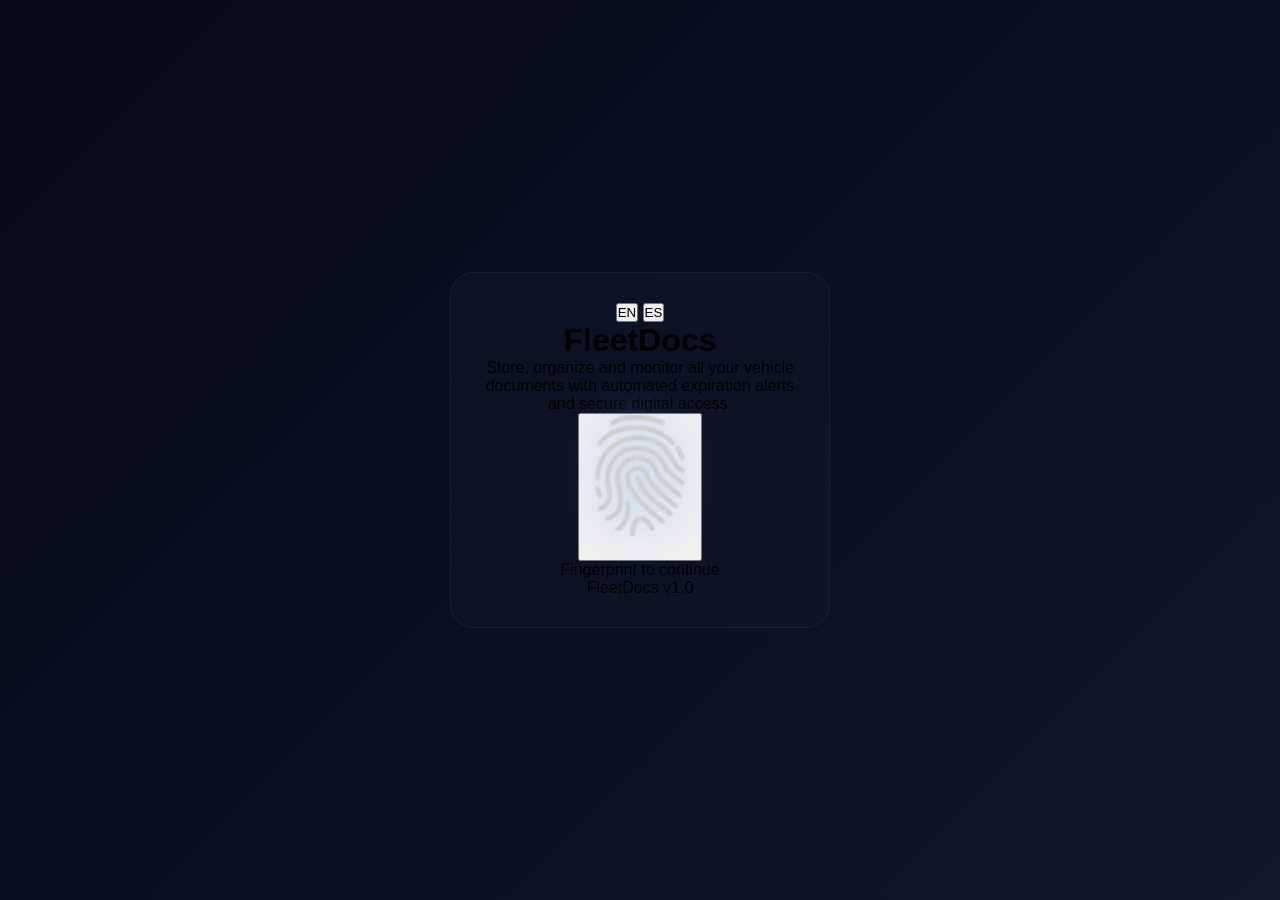
==== index.html @ 17b7030b "Remove inline CSS from index.html Removed inline styles from index.html to clean up the code." ====
<!DOCTYPE html>
<html lang="en">

<head>

    <meta charset="UTF-8">

    <meta
        name="viewport"
        content="width=device-width, initial-scale=1.0, viewport-fit=cover">

    <title>FleetDocs</title>

    <!-- PWA -->
    <meta name="theme-color" content="#050816">
    <meta name="apple-mobile-web-app-capable" content="yes">
    <meta name="apple-mobile-web-app-status-bar-style" content="black-translucent">
    <meta name="apple-mobile-web-app-title" content="FleetDocs">

    <link rel="manifest" href="./manifest.json">

    <!-- Styles -->
    <link rel="stylesheet" href="./css/style.css">
    <link rel="stylesheet" href="./css/app.css">

    
</head>

<body>

    <div class="login-container">

        <div class="login-card">

            <!-- Language selector -->

            <div class="language-switch">

                <button
                    id="btn-en"
                    class="language-btn active"
                    onclick="setLanguage('en')">

                    EN

                </button>

                <button
                    id="btn-es"
                    class="language-btn"
                    onclick="setLanguage('es')">

                    ES

                </button>

            </div>

            <!-- App title -->

            <h1 class="app-title">

                FleetDocs

            </h1>

            <!-- App description -->

            <p
                id="subtitle"
                class="app-subtitle">

                Store, organize and monitor all your vehicle documents with automated expiration alerts and secure digital access.

            </p>

            <!-- Fingerprint -->

            <div class="logo-wrapper">

                <button
                    class="fingerprint-btn"
                    onclick="ingresar()"
                    aria-label="Login">

                    <img src="./images/huella_blanco.png" alt="Fingerprint" class="fingerprint">

                </button>

            </div>

            <p
                id="touchText"
                class="touch-text">

                Fingerprint to continue

            </p>

            <div class="version">

                FleetDocs v1.0

            </div>

        </div>

    </div>

    <script>

        const texts = {

            en: {

                subtitle:
                    "Store, organize and monitor all your vehicle documents with automated expiration alerts and secure digital access.",

                touch:
                    "Fingerprint to continue"

            },

            es: {

                subtitle:
                    "Almacena, organiza y controla toda la documentación de tus vehículos con alertas automáticas de vencimiento y acceso digital seguro.",

                touch:
                    "Huella para continuar"

            }

        };

        function setLanguage(lang){

            document.getElementById("subtitle").textContent =
                texts[lang].subtitle;

            document.getElementById("touchText").textContent =
                texts[lang].touch;

            document.documentElement.lang = lang;

            document
                .getElementById("btn-en")
                .classList.remove("active");

            document
                .getElementById("btn-es")
                .classList.remove("active");

            document
                .getElementById("btn-" + lang)
                .classList.add("active");

            localStorage.setItem(
                "fleetdocs-language",
                lang
            );
        }

        const savedLanguage =
            localStorage.getItem(
                "fleetdocs-language"
            ) || "en";

        setLanguage(savedLanguage);

        function ingresar(){

            window.location.href =
                "dashboard.html";

        }

        if("serviceWorker" in navigator){

            window.addEventListener(
                "load",
                () => {

                    navigator.serviceWorker
                        .register("./service-worker.js")
                        .then(() => {

                            console.log(
                                "Service Worker registered"
                            );

                        })
                        .catch(error => {

                            console.error(
                                "Service Worker error:",
                                error
                            );

                        });

                }
            );

        }

    </script>

</body>

</html>
---- css/style.css ----
:root {
  /* COLORS */
  --color-bg-primary: #050816;
  --color-bg-secondary: #0f172a;

  --color-panel: rgba(16, 24, 40, 0.55);
  --color-panel-border: rgba(138, 180, 255, 0.08);

  --color-title: #f8fafc;
  --color-text: #94a3b8;

  --color-accent: #60a5fa;
  --color-icon: #8ab4ff;
  --color-icon-muted: #666f80;

  /* TYPOGRAPHY */
  --font-family: "Segoe UI", sans-serif;
  --font-weight-title: 600;
  --font-weight-body: 400;

  /* EFFECTS */
  --blur-card: 12px;
  --shadow-card: 0 8px 20px rgba(0, 0, 0, 0.18);
  --shadow-icon: 0 0 8px rgba(96, 165, 250, 0.18);

  /* LAYOUT */
  --card-height: 118px;
  --card-gap: 16px;
  --icon-size: 24px;
}

body.light-mode {
  --color-bg-primary: #f8fafc;
  --color-bg-secondary: #e2e8f0;

  --color-panel: rgba(255, 255, 255, 0.75);
  --color-panel-border: rgba(15, 23, 42, 0.08);

  --color-title: #0f172a;
  --color-text: #475569;

  --color-accent: #2563eb;
  --color-icon: #2563eb;
  --color-icon-muted: #666f80;
}

* {
  margin: 0;
  padding: 0;
  box-sizing: border-box;
}

html,
body {
  min-height: 100%;
}

body {
  font-family: var(--font-family);
  overflow-x: hidden;
  background: linear-gradient(135deg, var(--color-bg-primary), var(--color-bg-secondary));
}

/* Main background */
.hero {
  position: relative;
  min-height: 100vh;
  display: flex;
  align-items: center;
  justify-content: center;
  overflow: hidden;
  padding: 72px 12px 24px;
}

.hero::before {
  content: "";
  position: fixed;
  inset: 0;
  z-index: -1;
  background:
    radial-gradient(circle at 8% 20%, rgba(59, 130, 246, 0.22), transparent 30%),
    radial-gradient(circle at 85% 15%, rgba(124, 58, 237, 0.15), transparent 25%),
    radial-gradient(circle at 80% 75%, rgba(59, 130, 246, 0.15), transparent 30%),
    radial-gradient(circle at 10% 99%, rgba(124, 58, 237, 0.08), transparent 30%),
    linear-gradient(135deg, var(--color-bg-primary), var(--color-bg-secondary));
}

/* Dashboard cards */
.dashboard-grid {
  width: 100%;
  max-width: 100%;
  margin: 0 auto;
  display: grid;
  grid-template-columns: repeat(2, minmax(0, 1fr));
  gap: var(--card-gap);
  padding-bottom: 70px; /* room for bottom nav */
  align-items: stretch;
  justify-content: center;
}

.glass-card {
  position: relative;
  overflow: hidden;
  min-height: var(--card-height);
  padding: 12px;
  display: flex;
  flex-direction: column;
  justify-content: center;
  align-items: center;
  gap: 8px;
  background: var(--color-panel);
  border: 2px solid var(--color-panel-border);
  border-radius: 18px;
  backdrop-filter: blur(var(--blur-card));
  box-shadow: var(--shadow-card);
  text-align: center;
  transition: transform 0.25s ease, box-shadow 0.25s ease;
}

.glass-card:active {
  transform: translateY(-2px);
}

.icon-wrapper {
  width: 42px;
  height: 42px;
  border-radius: 14px;
  display: flex;
  justify-content: center;
  align-items: center;
  background: rgba(255, 255, 255, 0.04);
  border: 1px solid rgba(255, 255, 255, 0.08);
  color: var(--color-icon);
  box-shadow: 0 0 20px rgba(59, 130, 246, 0.1);
}

.icon {
  width: var(--icon-size);
  height: var(--icon-size);
  color: var(--color-icon);
  filter: drop-shadow(var(--shadow-icon));
}

.card-title {
  font-size: 13px;
  font-weight: var(--font-weight-title);
  color: var(--color-title);
  line-height: 1.2;
}

.card-description {
  font-size: 12px;
  color: var(--color-text);
}

/* Theme toggle */
.theme-toggle {
  position: fixed;
  top: 16px;
  right: 16px;
  z-index: 1000;
}

.switch {
  position: relative;
  width: 60px;
  height: 32px;
  display: block;
}

.switch input {
  position: absolute;
  opacity: 0;
  width: 1px;
  height: 1px;
  pointer-events: none;
}

.slider {
  position: absolute;
  inset: 0;
  background: #334155;
  border-radius: 999px;
  cursor: pointer;
  transition: 0.3s;
}

.slider::before {
  content: "";
  position: absolute;
  width: 24px;
  height: 24px;
  left: 4px;
  top: 4px;
  border-radius: 50%;
  background: white;
  transition: 0.3s;
}

.switch input:checked + .slider {
  background: #2563eb;
}

.switch input:checked + .slider::before {
  transform: translateX(28px);
}

/* ===== Pricing Overlay ===== */
#pricing-overlay.welcome-overlay {
  position: fixed;
  inset: 0;
  display: none; /* shown by JS + .show */
  align-items: center;
  justify-content: center;
  padding: 12px;
  background: rgba(3, 8, 20, 0.78);
  backdrop-filter: blur(6px);
  -webkit-backdrop-filter: blur(6px);
  z-index: 9999;
  opacity: 0;
  transition: opacity 260ms ease;
}

#pricing-overlay.show {
  opacity: 1;
}

/* Pricing modal */
.pricing-modal {
  position: relative;
  width: calc(100vw - 24px);
  max-height: calc(100dvh - 24px);
  overflow: hidden;
  padding: 16px 12px 14px;
  border-radius: 28px;
  background: linear-gradient(180deg, rgba(16, 24, 40, 0.55), rgba(11, 18, 32, 0.45));
  border: 1px solid rgba(255, 255, 255, 0.1);
  box-shadow: 0 24px 80px rgba(0, 0, 0, 0.3);
  text-align: center;
  backdrop-filter: blur(8px);

  /* subtle entrance animation */
  opacity: 0;
  transform: translateY(10px) scale(0.985);
  transition:
    opacity 280ms ease,
    transform 320ms cubic-bezier(0.22, 1, 0.36, 1);
  will-change: transform, opacity;
}

#pricing-overlay.show .pricing-modal {
  opacity: 1;
  transform: translateY(0) scale(1);
}

/* Close button */
.close-modal {
  position: absolute;
  top: 14px;
  right: 14px;
  width: 32px;
  height: 32px;
  border: none;
  border-radius: 10px;
  cursor: pointer;
  background: transparent;
  color: var(--color-text);
  font-size: 18px;
}

/* Titles */
.modal-title {
  margin-top: 10px;
  font-size: 48px;
  font-weight: 700;
  line-height: 1.06;
  color: var(--color-title);
}

.modal-description {
  margin-top: 10px;
  font-size: 16px;
  color: var(--color-text);
  line-height: 1.45;
}

/* Pricing carousel */
#pricing-carousel.pricing-carousel {
  display: flex;
  flex-direction: row;
  flex-wrap: nowrap;
  align-items: stretch;
  gap: 10px;
  overflow-x: auto;
  overflow-y: hidden;
  scroll-snap-type: x mandatory;
  -webkit-overflow-scrolling: touch;
  overscroll-behavior-x: contain;
  touch-action: pan-x;
  scroll-behavior: smooth;
  scroll-padding-inline: 10%;
  padding: 8px 10% 12px;
  margin-top: 14px;
  scrollbar-width: none;    /* Firefox */
  -ms-overflow-style: none; /* old Edge/IE */
}

#pricing-carousel.pricing-carousel::-webkit-scrollbar {
  width: 0;
  height: 0;
  display: none;            /* WebKit */
}

/* One card per slide */
#pricing-carousel.pricing-carousel > .pricing-card {
  position: relative;
  flex: 0 0 80%;
  min-width: 80%;
  max-width: 80%;
  padding: 10px;
  border-radius: 20px;
  text-align: left;
  background: rgba(255, 255, 255, 0.03);
  border: 1px solid rgba(255, 255, 255, 0.05);
  backdrop-filter: blur(10px);
  scroll-snap-align: center;
  box-sizing: border-box;
}

.pricing-card.featured {
  background: linear-gradient(135deg, rgba(79, 140, 255, 0.18), rgba(124, 58, 237, 0.18));
  border: 1px solid rgba(138, 180, 255, 0.2);
  box-shadow:
    0 0 0 1px rgba(96, 165, 250, 0.2) inset,
    0 0 6px rgba(96, 165, 250, 0.22),
    0 0 12px rgba(96, 165, 250, 0.16);
}

/* Card content */
.plan-name {
  display: block;
  color: var(--color-title);
  font-size: 14px;
  font-weight: 600;
}

.plan-price {
  margin-top: 10px;
  color: var(--color-title);
  font-size: 44px;
  font-weight: 700;
  line-height: 1;
}

.plan-period {
  display: block;
  margin-top: 4px;
  color: var(--color-text);
  font-size: 14px;
}

.plan-features {
  margin-top: 12px;
  padding-left: 18px;
  color: var(--color-text);
  font-size: 15px;
  line-height: 1.35;
}

.plan-button {
  margin-top: 18px;
  width: 100%;
  height: 42px;
  border: none;
  border-radius: 14px;
  cursor: pointer;
  background: rgba(255, 255, 255, 0.06);
  color: #fff;
  font-weight: 600;
}

.featured-button {
  background: linear-gradient(135deg, #2563eb, #4f8cff);
}

/* Dots */
.carousel-dots {
  display: flex;
  justify-content: center;
  align-items: center;
  gap: 8px;
  margin-top: 8px;
}

.dot {
  width: 8px;
  height: 8px;
  border-radius: 50%;
  background: rgba(148, 163, 184, 0.55);
  transition: transform 0.2s ease, background 0.2s ease;
}

.dot.active {
  background: var(--color-accent);
  transform: scale(1.15);
}

/* Bottom nav */
.bottom-nav {
  position: fixed;
  bottom: 0;
  left: 50%;
  transform: translateX(-50%);
  width: 95%;
  max-width: 520px;
  height: 54px;
  display: flex;
  justify-content: space-around;
  align-items: center;
  background: linear-gradient(135deg, #101827, #172235);
  border: 1px solid rgba(255, 255, 255, 0.06);
  border-radius: 14px;
  backdrop-filter: blur(10px);
  box-shadow: 0 8px 22px rgba(0, 0, 0, 0.45);
  z-index: 999;
}

.nav-item {
  flex: 1;
  text-decoration: none;
  display: flex;
  flex-direction: column;
  justify-content: center;
  align-items: center;
  position: relative;
}

.nav-icon svg {
  width: 18px;
  height: 18px;
  color: var(--color-icon-muted);
  transition: 0.2s;
}

.nav-label {
  font-size: 10px;
  color: var(--color-icon-muted);
  margin-top: 2px;
}

.nav-item.active svg {
  color: var(--color-icon);
  filter:
    drop-shadow(0 0 6px rgba(96, 165, 250, 0.55))
    drop-shadow(0 0 12px rgba(96, 165, 250, 0.3));
}

.nav-item.active .nav-label {
  color: var(--color-icon);
}

/* Accessibility */
@media (prefers-reduced-motion: reduce) {
  #pricing-overlay.welcome-overlay,
  .pricing-modal,
  .dot {
    transition: none;
  }

  .pricing-modal {
    transform: none;
  }
}
---- css/app.css ----
.login-container{
    min-height:100vh;
    display:flex;
    justify-content:center;
    align-items:center;
}

.login-card{
    width:90%;
    max-width:380px;

    padding:30px;

    border-radius:24px;

    background:var(--color-panel);

    border:1px solid var(--color-panel-border);

    backdrop-filter:blur(12px);

    text-align:center;
}

.fingerprint{
    width:120px;
    margin-bottom:20px;

    filter:
    drop-shadow(0 0 20px rgba(96,165,250,.4));
}

.btn-login{

    width:100%;
    height:52px;

    border:none;
    border-radius:16px;

    margin-top:30px;

    background:var(--color-accent);

    color:white;

    font-weight:600;
}

.sidebar{

    position:fixed;

    top:0;
    left:-280px;

    width:280px;
    height:100vh;

    background:#0f172a;

    transition:.3s;

    z-index:9999;

}

.sidebar.active{

    left:0;

}

.sidebar-header{

    padding:25px;

    text-align:center;

}

.user-photo{

    width:80px;
    height:80px;

    border-radius:50%;
}

.sidebar ul{

    list-style:none;

    padding:20px;

}

.sidebar li{

    padding:16px;

    cursor:pointer;

    color:white;

    border-radius:12px;

}

.sidebar li:hover{

    background:rgba(
        96,
        165,
        250,
        .15
    );

}

.topbar{

    position:sticky;

    top:0;

    height:70px;

    display:flex;

    align-items:center;

    justify-content:space-between;

    padding:0 15px;

    background:
      rgba(15,23,42,.75);

    backdrop-filter:
      blur(10px);

}

.menu-button{

    background:none;
    border:none;

    color:white;

}

.avatar{

    width:42px;

    height:42px;

    border-radius:50%;
}

.vehicle-selector select{

    background:
      var(--color-panel);

    color:white;

    padding:10px;

    border-radius:12px;

    border:1px solid
      var(--color-panel-border);
}

body {
    font-family: "Segoe UI", sans-serif;
    padding: env(safe-area-inset-top) env(safe-area-inset-right) env(safe-area-inset-bottom) env(safe-area-inset-left);
}

.login-container {
    min-height: 100vh;
    display: flex;
    align-items: center;
    justify-content: center;
    padding: 24px;
}

.login-card {
    width: 100%;
    text-align: center;
}

/* ... rest of the styles ... */

@keyframes pulse {
    0% { transform: scale(1); }
    50% { transform: scale(1.04); }
    100% { transform: scale(1); }
}
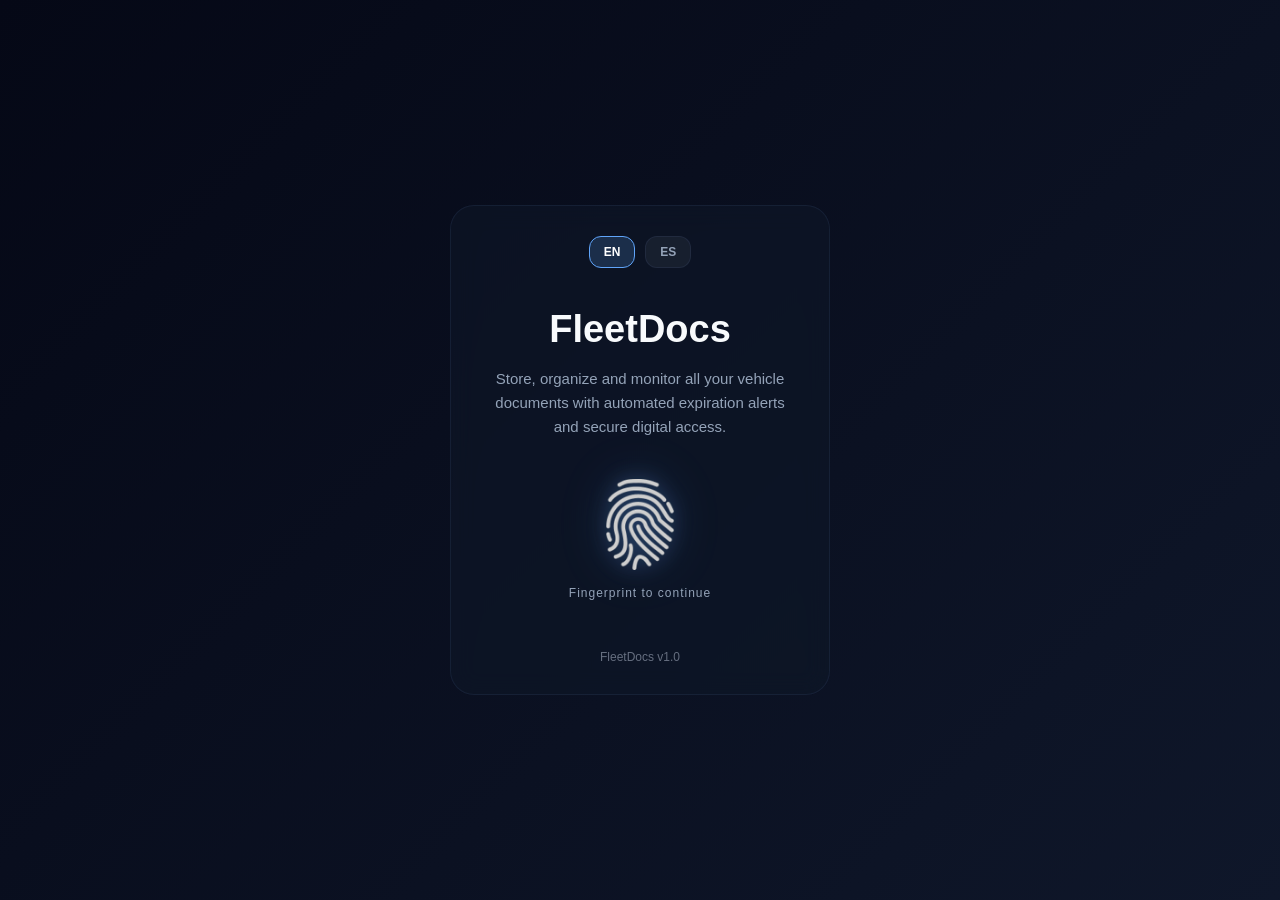
==== commit 85bc6243: "refactor: consolidate styles into css/main.css Co-authored-by: Rickexotic <128307082+Rickexotic@user" ====
--- a/index.html
+++ b/index.html
@@ -20,8 +20,7 @@
     <link rel="manifest" href="./manifest.json">
 
     <!-- Styles -->
-    <link rel="stylesheet" href="./css/style.css">
-    <link rel="stylesheet" href="./css/app.css">
+    <link rel="stylesheet" href="./css/main.css">
 
     
 </head>
--- a/css/main.css
+++ b/css/main.css
@@ -0,0 +1,651 @@
+:root {
+  /* Colors */
+  --color-bg-primary: #050816;
+  --color-bg-secondary: #0f172a;
+  --color-panel: rgba(16, 24, 40, 0.55);
+  --color-panel-border: rgba(138, 180, 255, 0.08);
+  --color-title: #f8fafc;
+  --color-text: #94a3b8;
+  --color-accent: #60a5fa;
+  --color-icon: #8ab4ff;
+  --color-icon-muted: #666f80;
+
+  /* Typography */
+  --font-family: "Segoe UI", sans-serif;
+  --font-weight-title: 600;
+  --font-weight-body: 400;
+
+  /* Effects */
+  --blur-card: 12px;
+  --shadow-card: 0 8px 20px rgba(0, 0, 0, 0.18);
+  --shadow-icon: 0 0 8px rgba(96, 165, 250, 0.18);
+
+  /* Layout */
+  --card-height: 118px;
+  --card-gap: 16px;
+  --icon-size: 24px;
+}
+
+body.light-mode {
+  --color-bg-primary: #f8fafc;
+  --color-bg-secondary: #e2e8f0;
+  --color-panel: rgba(255, 255, 255, 0.75);
+  --color-panel-border: rgba(15, 23, 42, 0.08);
+  --color-title: #0f172a;
+  --color-text: #475569;
+  --color-accent: #2563eb;
+  --color-icon: #2563eb;
+  --color-icon-muted: #666f80;
+}
+
+* {
+  margin: 0;
+  padding: 0;
+  box-sizing: border-box;
+}
+
+html,
+body {
+  min-height: 100%;
+}
+
+body {
+  font-family: var(--font-family);
+  font-weight: var(--font-weight-body);
+  overflow-x: hidden;
+  padding: env(safe-area-inset-top) env(safe-area-inset-right) env(safe-area-inset-bottom) env(safe-area-inset-left);
+  background: linear-gradient(135deg, var(--color-bg-primary), var(--color-bg-secondary));
+}
+
+/* Login page */
+.login-container {
+  min-height: 100vh;
+  display: flex;
+  align-items: center;
+  justify-content: center;
+  padding: 24px;
+}
+
+.login-card {
+  width: min(100%, 380px);
+  padding: 30px;
+  border-radius: 24px;
+  background: var(--color-panel);
+  border: 1px solid var(--color-panel-border);
+  backdrop-filter: blur(var(--blur-card));
+  text-align: center;
+}
+
+.language-switch {
+  display: flex;
+  justify-content: center;
+  gap: 10px;
+  margin-bottom: 40px;
+}
+
+.language-btn {
+  border: 1px solid var(--color-panel-border);
+  border-radius: 12px;
+  background: rgba(255, 255, 255, 0.05);
+  color: var(--color-text);
+  cursor: pointer;
+  padding: 8px 14px;
+  font-size: 12px;
+  font-weight: 600;
+}
+
+.language-btn.active {
+  color: white;
+  border-color: var(--color-accent);
+  background: rgba(96, 165, 250, 0.18);
+}
+
+.app-title {
+  color: var(--color-title);
+  font-size: 38px;
+  font-weight: 700;
+  margin-bottom: 16px;
+}
+
+.app-subtitle {
+  color: var(--color-text);
+  font-size: 15px;
+  line-height: 1.6;
+  max-width: 320px;
+  margin: 0 auto 40px auto;
+}
+
+.logo-wrapper {
+  margin-bottom: 12px;
+}
+
+.fingerprint-btn {
+  border: none;
+  background: transparent;
+  cursor: pointer;
+  padding: 0;
+}
+
+.fingerprint {
+  width: 90px;
+  max-width: 100%;
+  filter:
+    drop-shadow(0 0 10px rgba(96, 165, 250, 0.35))
+    drop-shadow(0 0 24px rgba(96, 165, 250, 0.2));
+  animation: pulse 2.5s infinite;
+  transition: 0.25s ease;
+}
+
+.fingerprint-btn:active .fingerprint {
+  transform: scale(0.94);
+}
+
+.touch-text {
+  color: var(--color-text);
+  font-size: 12px;
+  letter-spacing: 1px;
+  margin-top: 8px;
+}
+
+.version {
+  margin-top: 50px;
+  color: var(--color-icon-muted);
+  font-size: 12px;
+}
+
+.btn-login {
+  width: 100%;
+  height: 52px;
+  border: none;
+  border-radius: 16px;
+  margin-top: 30px;
+  background: var(--color-accent);
+  color: white;
+  font-weight: 600;
+}
+
+@keyframes pulse {
+  0% {
+    transform: scale(1);
+  }
+
+  50% {
+    transform: scale(1.04);
+  }
+
+  100% {
+    transform: scale(1);
+  }
+}
+
+/* Dashboard components */
+.hero {
+  position: relative;
+  min-height: 100vh;
+  display: flex;
+  align-items: center;
+  justify-content: center;
+  overflow: hidden;
+  padding: 72px 12px 24px;
+}
+
+.hero::before {
+  content: "";
+  position: fixed;
+  inset: 0;
+  z-index: -1;
+  background:
+    radial-gradient(circle at 8% 20%, rgba(59, 130, 246, 0.22), transparent 30%),
+    radial-gradient(circle at 85% 15%, rgba(124, 58, 237, 0.15), transparent 25%),
+    radial-gradient(circle at 80% 75%, rgba(59, 130, 246, 0.15), transparent 30%),
+    radial-gradient(circle at 10% 99%, rgba(124, 58, 237, 0.08), transparent 30%),
+    linear-gradient(135deg, var(--color-bg-primary), var(--color-bg-secondary));
+}
+
+.sidebar {
+  position: fixed;
+  top: 0;
+  left: -280px;
+  width: 280px;
+  height: 100vh;
+  background: #0f172a;
+  transition: 0.3s;
+  z-index: 9999;
+}
+
+.sidebar.active {
+  left: 0;
+}
+
+.sidebar-header {
+  padding: 25px;
+  text-align: center;
+}
+
+.user-photo {
+  width: 80px;
+  height: 80px;
+  border-radius: 50%;
+}
+
+.sidebar ul {
+  list-style: none;
+  padding: 20px;
+}
+
+.sidebar li {
+  padding: 16px;
+  cursor: pointer;
+  color: white;
+  border-radius: 12px;
+}
+
+.sidebar li:hover {
+  background: rgba(96, 165, 250, 0.15);
+}
+
+.topbar {
+  position: sticky;
+  top: 0;
+  height: 70px;
+  display: flex;
+  align-items: center;
+  justify-content: space-between;
+  padding: 0 15px;
+  background: rgba(15, 23, 42, 0.75);
+  backdrop-filter: blur(10px);
+}
+
+.menu-button {
+  border: none;
+  background: none;
+  color: white;
+}
+
+.avatar {
+  width: 42px;
+  height: 42px;
+  border-radius: 50%;
+}
+
+.vehicle-selector select {
+  border: 1px solid var(--color-panel-border);
+  border-radius: 12px;
+  background: var(--color-panel);
+  color: white;
+  padding: 10px;
+}
+
+.dashboard-grid {
+  width: 100%;
+  max-width: 100%;
+  margin: 0 auto;
+  display: grid;
+  grid-template-columns: repeat(2, minmax(0, 1fr));
+  gap: var(--card-gap);
+  padding-bottom: 70px;
+  align-items: stretch;
+  justify-content: center;
+}
+
+.glass-card {
+  position: relative;
+  overflow: hidden;
+  min-height: var(--card-height);
+  padding: 12px;
+  display: flex;
+  flex-direction: column;
+  justify-content: center;
+  align-items: center;
+  gap: 8px;
+  background: var(--color-panel);
+  border: 2px solid var(--color-panel-border);
+  border-radius: 18px;
+  backdrop-filter: blur(var(--blur-card));
+  box-shadow: var(--shadow-card);
+  text-align: center;
+  transition: transform 0.25s ease, box-shadow 0.25s ease;
+}
+
+.glass-card:active {
+  transform: translateY(-2px);
+}
+
+.icon-wrapper {
+  width: 42px;
+  height: 42px;
+  border-radius: 14px;
+  display: flex;
+  justify-content: center;
+  align-items: center;
+  background: rgba(255, 255, 255, 0.04);
+  border: 1px solid rgba(255, 255, 255, 0.08);
+  color: var(--color-icon);
+  box-shadow: 0 0 20px rgba(59, 130, 246, 0.1);
+}
+
+.icon {
+  width: var(--icon-size);
+  height: var(--icon-size);
+  color: var(--color-icon);
+  filter: drop-shadow(var(--shadow-icon));
+}
+
+.card-title {
+  font-size: 13px;
+  font-weight: var(--font-weight-title);
+  color: var(--color-title);
+  line-height: 1.2;
+}
+
+.card-description {
+  font-size: 12px;
+  color: var(--color-text);
+}
+
+.theme-toggle {
+  position: fixed;
+  top: 16px;
+  right: 16px;
+  z-index: 1000;
+}
+
+.switch {
+  position: relative;
+  width: 60px;
+  height: 32px;
+  display: block;
+}
+
+.switch input {
+  position: absolute;
+  opacity: 0;
+  width: 1px;
+  height: 1px;
+  pointer-events: none;
+}
+
+.slider {
+  position: absolute;
+  inset: 0;
+  background: #334155;
+  border-radius: 999px;
+  cursor: pointer;
+  transition: 0.3s;
+}
+
+.slider::before {
+  content: "";
+  position: absolute;
+  width: 24px;
+  height: 24px;
+  left: 4px;
+  top: 4px;
+  border-radius: 50%;
+  background: white;
+  transition: 0.3s;
+}
+
+.switch input:checked + .slider {
+  background: #2563eb;
+}
+
+.switch input:checked + .slider::before {
+  transform: translateX(28px);
+}
+
+#pricing-overlay.welcome-overlay {
+  position: fixed;
+  inset: 0;
+  display: none;
+  align-items: center;
+  justify-content: center;
+  padding: 12px;
+  background: rgba(3, 8, 20, 0.78);
+  backdrop-filter: blur(6px);
+  -webkit-backdrop-filter: blur(6px);
+  z-index: 9999;
+  opacity: 0;
+  transition: opacity 260ms ease;
+}
+
+#pricing-overlay.show {
+  opacity: 1;
+}
+
+.pricing-modal {
+  position: relative;
+  width: calc(100vw - 24px);
+  max-height: calc(100dvh - 24px);
+  overflow: hidden;
+  padding: 16px 12px 14px;
+  border-radius: 28px;
+  background: linear-gradient(180deg, rgba(16, 24, 40, 0.55), rgba(11, 18, 32, 0.45));
+  border: 1px solid rgba(255, 255, 255, 0.1);
+  box-shadow: 0 24px 80px rgba(0, 0, 0, 0.3);
+  text-align: center;
+  backdrop-filter: blur(8px);
+  opacity: 0;
+  transform: translateY(10px) scale(0.985);
+  transition:
+    opacity 280ms ease,
+    transform 320ms cubic-bezier(0.22, 1, 0.36, 1);
+  will-change: transform, opacity;
+}
+
+#pricing-overlay.show .pricing-modal {
+  opacity: 1;
+  transform: translateY(0) scale(1);
+}
+
+.close-modal {
+  position: absolute;
+  top: 14px;
+  right: 14px;
+  width: 32px;
+  height: 32px;
+  border: none;
+  border-radius: 10px;
+  cursor: pointer;
+  background: transparent;
+  color: var(--color-text);
+  font-size: 18px;
+}
+
+.modal-title {
+  margin-top: 10px;
+  font-size: 48px;
+  font-weight: 700;
+  line-height: 1.06;
+  color: var(--color-title);
+}
+
+.modal-description {
+  margin-top: 10px;
+  font-size: 16px;
+  color: var(--color-text);
+  line-height: 1.45;
+}
+
+#pricing-carousel.pricing-carousel {
+  display: flex;
+  flex-direction: row;
+  flex-wrap: nowrap;
+  align-items: stretch;
+  gap: 10px;
+  overflow-x: auto;
+  overflow-y: hidden;
+  scroll-snap-type: x mandatory;
+  -webkit-overflow-scrolling: touch;
+  overscroll-behavior-x: contain;
+  touch-action: pan-x;
+  scroll-behavior: smooth;
+  scroll-padding-inline: 10%;
+  padding: 8px 10% 12px;
+  margin-top: 14px;
+  scrollbar-width: none;
+  -ms-overflow-style: none;
+}
+
+#pricing-carousel.pricing-carousel::-webkit-scrollbar {
+  width: 0;
+  height: 0;
+  display: none;
+}
+
+#pricing-carousel.pricing-carousel > .pricing-card {
+  position: relative;
+  flex: 0 0 80%;
+  min-width: 80%;
+  max-width: 80%;
+  padding: 10px;
+  border-radius: 20px;
+  text-align: left;
+  background: rgba(255, 255, 255, 0.03);
+  border: 1px solid rgba(255, 255, 255, 0.05);
+  backdrop-filter: blur(10px);
+  scroll-snap-align: center;
+  box-sizing: border-box;
+}
+
+.pricing-card.featured {
+  background: linear-gradient(135deg, rgba(79, 140, 255, 0.18), rgba(124, 58, 237, 0.18));
+  border: 1px solid rgba(138, 180, 255, 0.2);
+  box-shadow:
+    0 0 0 1px rgba(96, 165, 250, 0.2) inset,
+    0 0 6px rgba(96, 165, 250, 0.22),
+    0 0 12px rgba(96, 165, 250, 0.16);
+}
+
+.plan-name {
+  display: block;
+  color: var(--color-title);
+  font-size: 14px;
+  font-weight: 600;
+}
+
+.plan-price {
+  margin-top: 10px;
+  color: var(--color-title);
+  font-size: 44px;
+  font-weight: 700;
+  line-height: 1;
+}
+
+.plan-period {
+  display: block;
+  margin-top: 4px;
+  color: var(--color-text);
+  font-size: 14px;
+}
+
+.plan-features {
+  margin-top: 12px;
+  padding-left: 18px;
+  color: var(--color-text);
+  font-size: 15px;
+  line-height: 1.35;
+}
+
+.plan-button {
+  margin-top: 18px;
+  width: 100%;
+  height: 42px;
+  border: none;
+  border-radius: 14px;
+  cursor: pointer;
+  background: rgba(255, 255, 255, 0.06);
+  color: #fff;
+  font-weight: 600;
+}
+
+.featured-button {
+  background: linear-gradient(135deg, #2563eb, #4f8cff);
+}
+
+.carousel-dots {
+  display: flex;
+  justify-content: center;
+  align-items: center;
+  gap: 8px;
+  margin-top: 8px;
+}
+
+.dot {
+  width: 8px;
+  height: 8px;
+  border-radius: 50%;
+  background: rgba(148, 163, 184, 0.55);
+  transition: transform 0.2s ease, background 0.2s ease;
+}
+
+.dot.active {
+  background: var(--color-accent);
+  transform: scale(1.15);
+}
+
+.bottom-nav {
+  position: fixed;
+  bottom: 0;
+  left: 50%;
+  transform: translateX(-50%);
+  width: 95%;
+  max-width: 520px;
+  height: 54px;
+  display: flex;
+  justify-content: space-around;
+  align-items: center;
+  background: linear-gradient(135deg, #101827, #172235);
+  border: 1px solid rgba(255, 255, 255, 0.06);
+  border-radius: 14px;
+  backdrop-filter: blur(10px);
+  box-shadow: 0 8px 22px rgba(0, 0, 0, 0.45);
+  z-index: 999;
+}
+
+.nav-item {
+  flex: 1;
+  text-decoration: none;
+  display: flex;
+  flex-direction: column;
+  justify-content: center;
+  align-items: center;
+  position: relative;
+}
+
+.nav-icon svg {
+  width: 18px;
+  height: 18px;
+  color: var(--color-icon-muted);
+  transition: 0.2s;
+}
+
+.nav-label {
+  font-size: 10px;
+  color: var(--color-icon-muted);
+  margin-top: 2px;
+}
+
+.nav-item.active svg {
+  color: var(--color-icon);
+  filter:
+    drop-shadow(0 0 6px rgba(96, 165, 250, 0.55))
+    drop-shadow(0 0 12px rgba(96, 165, 250, 0.3));
+}
+
+.nav-item.active .nav-label {
+  color: var(--color-icon);
+}
+
+/* Utilities */
+@media (prefers-reduced-motion: reduce) {
+  #pricing-overlay.welcome-overlay,
+  .pricing-modal,
+  .dot {
+    transition: none;
+  }
+
+  .pricing-modal {
+    transform: none;
+  }
+}
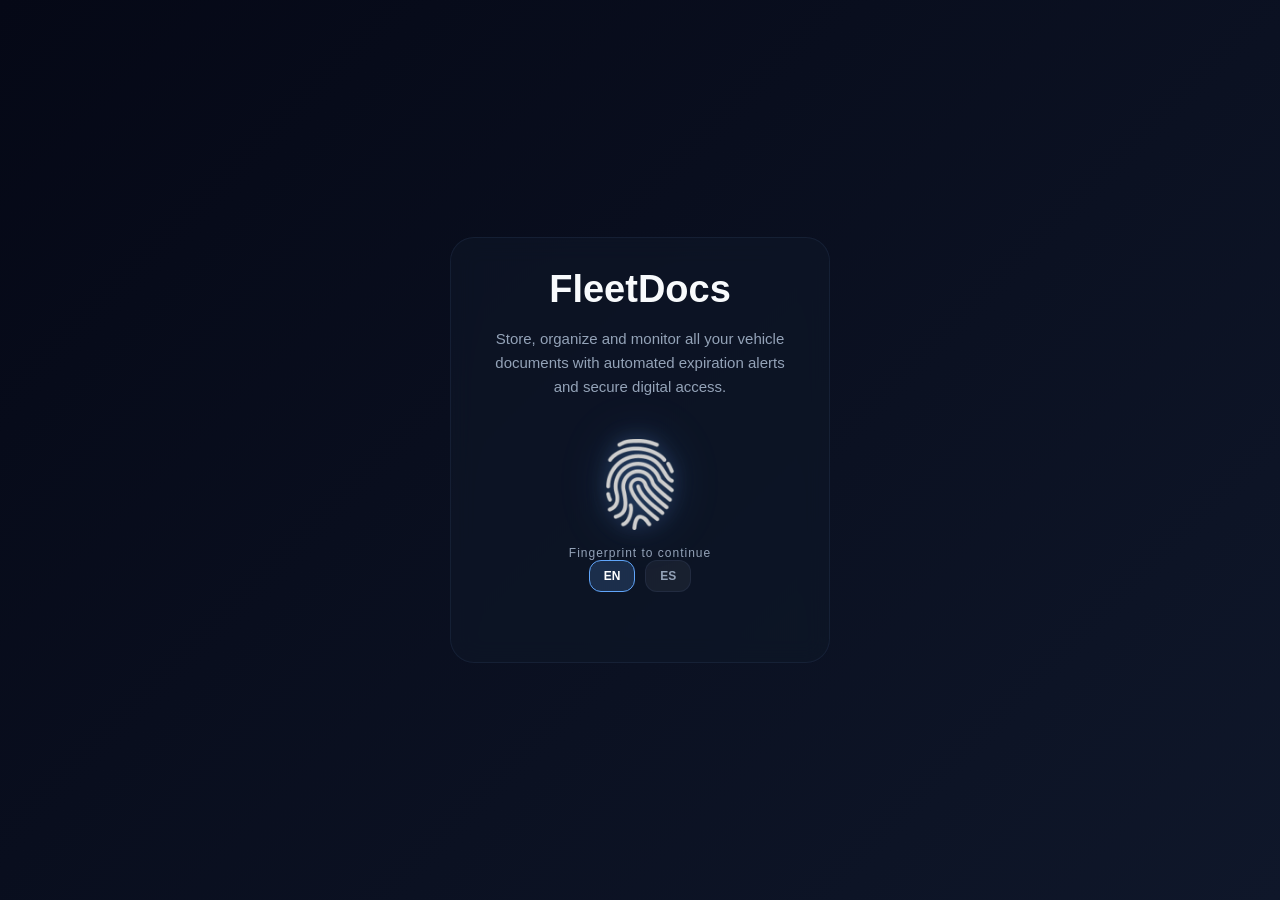
==== commit 8a1fb28b: "Reintroduce language selector in login container Restored the language selector buttons to the login" ====
--- a/index.html
+++ b/index.html
@@ -31,7 +31,49 @@
 
         <div class="login-card">
 
-            <!-- Language selector -->
+       
+            <!-- App title -->
+
+            <h1 class="app-title">
+
+                FleetDocs
+
+            </h1>
+
+            <!-- App description -->
+
+            <p
+                id="subtitle"
+                class="app-subtitle">
+
+                Store, organize and monitor all your vehicle documents with automated expiration alerts and secure digital access.
+
+            </p>
+
+            <!-- Fingerprint -->
+
+            <div class="logo-wrapper">
+
+                <button
+                    class="fingerprint-btn"
+                    onclick="ingresar()"
+                    aria-label="Login">
+
+                    <img src="./images/huella_blanco.png" alt="Fingerprint" class="fingerprint">
+
+                </button>
+
+            </div>
+
+            <p
+                id="touchText"
+                class="touch-text">
+
+                Fingerprint to continue
+
+            </p>
+
+               <!-- Language selector -->
 
             <div class="language-switch">
 
@@ -55,52 +97,6 @@
 
             </div>
 
-            <!-- App title -->
-
-            <h1 class="app-title">
-
-                FleetDocs
-
-            </h1>
-
-            <!-- App description -->
-
-            <p
-                id="subtitle"
-                class="app-subtitle">
-
-                Store, organize and monitor all your vehicle documents with automated expiration alerts and secure digital access.
-
-            </p>
-
-            <!-- Fingerprint -->
-
-            <div class="logo-wrapper">
-
-                <button
-                    class="fingerprint-btn"
-                    onclick="ingresar()"
-                    aria-label="Login">
-
-                    <img src="./images/huella_blanco.png" alt="Fingerprint" class="fingerprint">
-
-                </button>
-
-            </div>
-
-            <p
-                id="touchText"
-                class="touch-text">
-
-                Fingerprint to continue
-
-            </p>
-
-            <div class="version">
-
-                FleetDocs v1.0
-
-            </div>
 
         </div>
 
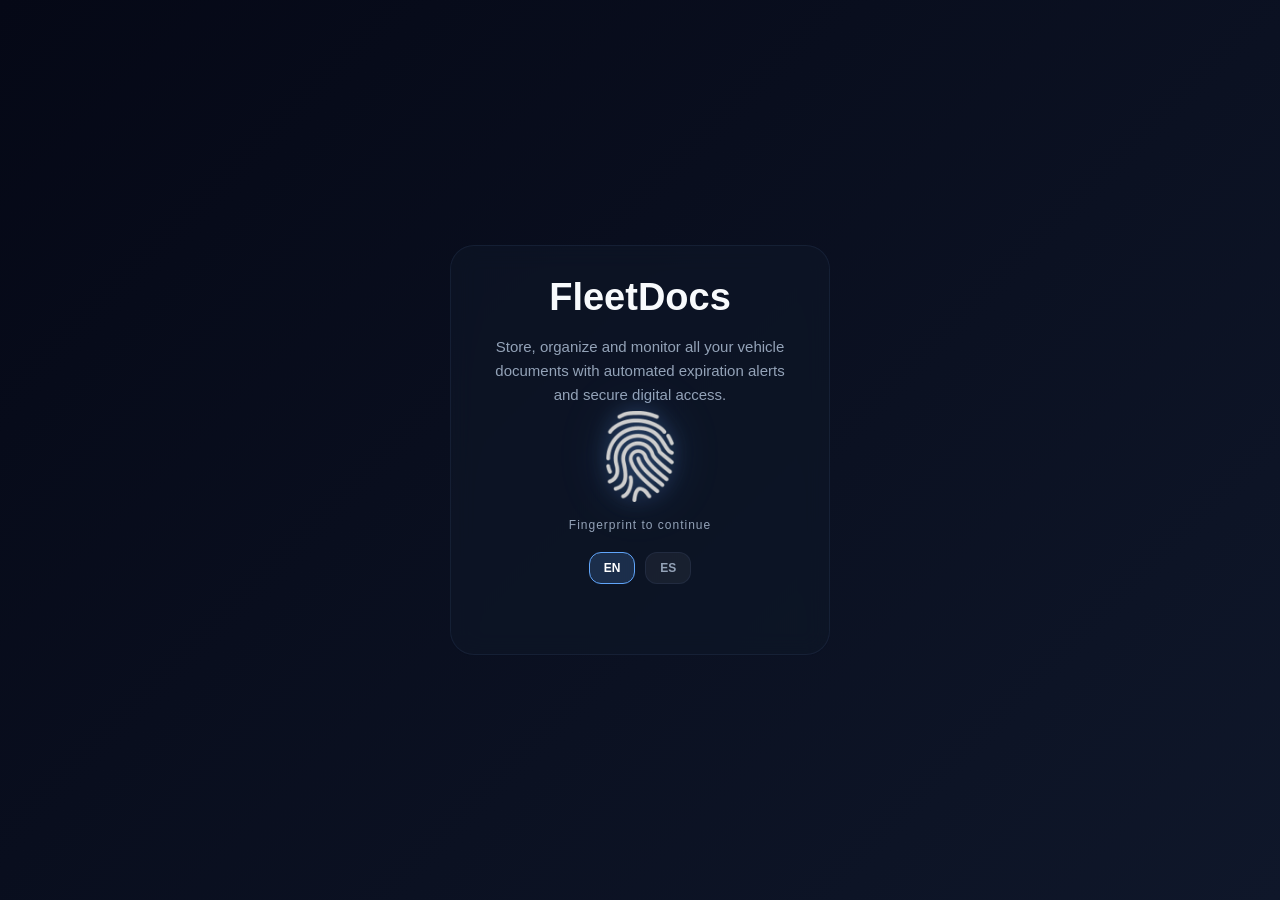
==== commit 9c1955c0: "Refactor subtitle paragraph for cleaner markup" ====
--- a/index.html
+++ b/index.html
@@ -41,15 +41,11 @@
             </h1>
 
             <!-- App description -->
-
-            <p
-                id="subtitle"
-                class="app-subtitle">
-
-                Store, organize and monitor all your vehicle documents with automated expiration alerts and secure digital access.
-
-            </p>
-
+<div class="subtitle-container">
+  <p id="subtitle" class="app-subtitle">
+    Store, organize and monitor all your vehicle documents with automated expiration alerts and secure digital access.
+  </p>
+</div>
             <!-- Fingerprint -->
 
             <div class="logo-wrapper">
--- a/css/main.css
+++ b/css/main.css
@@ -637,6 +637,23 @@
   color: var(--color-icon);
 }
 
+.subtitle-container {
+  min-height: 4.8em;
+  display: flex;
+  align-items: flex-start;
+  justify-content: center;
+}
+
+.app-subtitle {
+  margin: 0;
+  text-align: center;
+  line-height: 1.6;
+}
+
+.language-switch {
+  margin-top: 1.25rem;
+}
+
 /* Utilities */
 @media (prefers-reduced-motion: reduce) {
   #pricing-overlay.welcome-overlay,
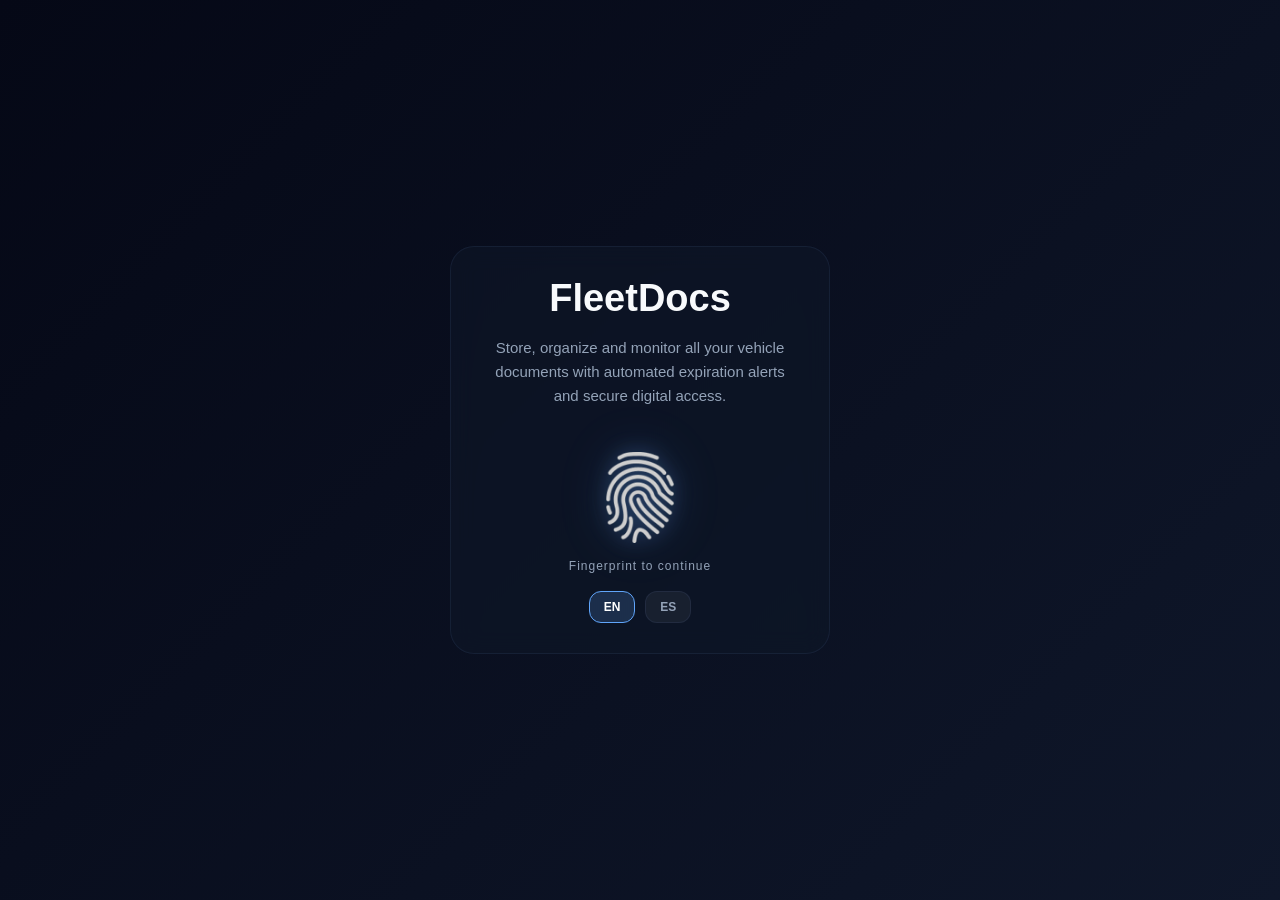
==== commit 93ad979b: "Modify stylesheet version and format subtitle Updated stylesheet link and improved subtitle formatti" ====
--- a/index.html
+++ b/index.html
@@ -20,9 +20,8 @@
     <link rel="manifest" href="./manifest.json">
 
     <!-- Styles -->
-    <link rel="stylesheet" href="./css/main.css">
+    <link rel="stylesheet" href="./css/main.css?v=3">
 
-    
 </head>
 
 <body>
@@ -31,23 +30,21 @@
 
         <div class="login-card">
 
-       
             <!-- App title -->
-
             <h1 class="app-title">
-
                 FleetDocs
-
             </h1>
 
             <!-- App description -->
-<div class="subtitle-container">
-  <p id="subtitle" class="app-subtitle">
-    Store, organize and monitor all your vehicle documents with automated expiration alerts and secure digital access.
-  </p>
-</div>
+            <div class="subtitle-container">
+                <p
+                    id="subtitle"
+                    class="app-subtitle">
+                    Store, organize and monitor all your vehicle documents with automated expiration alerts and secure digital access.
+                </p>
+            </div>
+
             <!-- Fingerprint -->
-
             <div class="logo-wrapper">
 
                 <button
@@ -64,35 +61,27 @@
             <p
                 id="touchText"
                 class="touch-text">
-
                 Fingerprint to continue
-
             </p>
 
-               <!-- Language selector -->
-
+            <!-- Language selector -->
             <div class="language-switch">
 
                 <button
                     id="btn-en"
                     class="language-btn active"
                     onclick="setLanguage('en')">
-
                     EN
-
                 </button>
 
                 <button
                     id="btn-es"
                     class="language-btn"
                     onclick="setLanguage('es')">
-
                     ES
-
                 </button>
 
             </div>
-
 
         </div>
 
--- a/css/main.css
+++ b/css/main.css
@@ -76,13 +76,6 @@
   text-align: center;
 }
 
-.language-switch {
-  display: flex;
-  justify-content: center;
-  gap: 10px;
-  margin-bottom: 40px;
-}
-
 .language-btn {
   border: 1px solid var(--color-panel-border);
   border-radius: 12px;
@@ -112,7 +105,15 @@
   font-size: 15px;
   line-height: 1.6;
   max-width: 320px;
-  margin: 0 auto 40px auto;
+  margin: 0;
+}
+
+.subtitle-container {
+  min-height: 5.5em;
+  display: flex;
+  justify-content: center;
+  align-items: flex-start;
+  margin-bottom: 28px;
 }
 
 .logo-wrapper {
@@ -145,6 +146,14 @@
   font-size: 12px;
   letter-spacing: 1px;
   margin-top: 8px;
+  margin-bottom: 18px;
+}
+
+.language-switch {
+  display: flex;
+  justify-content: center;
+  gap: 10px;
+  margin: 0;
 }
 
 .version {
@@ -637,23 +646,6 @@
   color: var(--color-icon);
 }
 
-.subtitle-container {
-  min-height: 4.8em;
-  display: flex;
-  align-items: flex-start;
-  justify-content: center;
-}
-
-.app-subtitle {
-  margin: 0;
-  text-align: center;
-  line-height: 1.6;
-}
-
-.language-switch {
-  margin-top: 1.25rem;
-}
-
 /* Utilities */
 @media (prefers-reduced-motion: reduce) {
   #pricing-overlay.welcome-overlay,
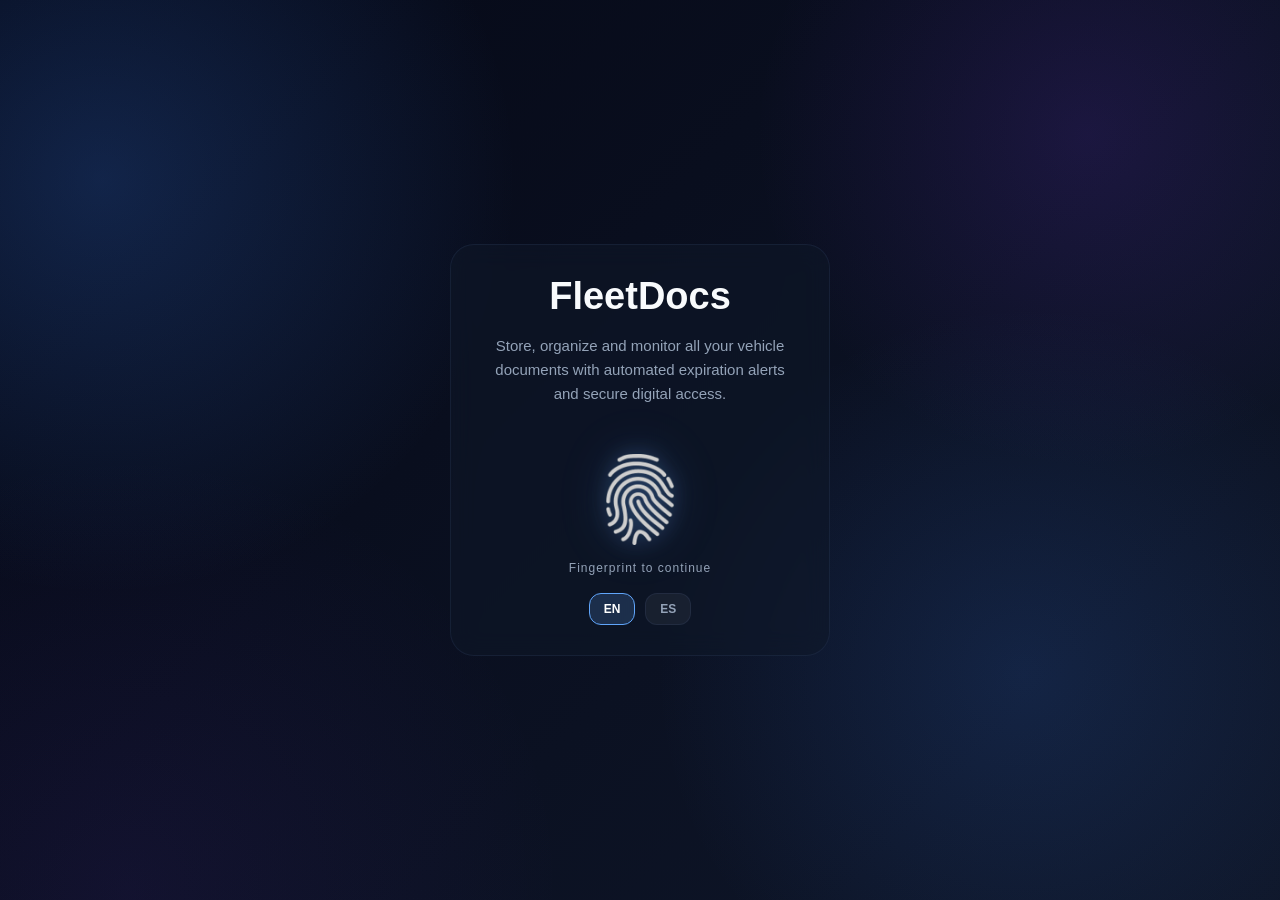
==== commit 8a8f3604: "Update viewport meta tag to include maximum scale" ====
--- a/index.html
+++ b/index.html
@@ -7,7 +7,7 @@
 
     <meta
         name="viewport"
-        content="width=device-width, initial-scale=1.0, viewport-fit=cover">
+        content="width=device-width, initial-scale=1.0, maximum-scale=1.0, viewport-fit=cover">
 
     <title>FleetDocs</title>
 
--- a/css/main.css
+++ b/css/main.css
@@ -10,6 +10,14 @@
   --color-icon: #8ab4ff;
   --color-icon-muted: #666f80;
 
+ /* App background layers */
+  --app-bg:
+    radial-gradient(circle at 8% 20%, rgba(59, 130, 246, 0.22), transparent 30%),
+    radial-gradient(circle at 85% 15%, rgba(124, 58, 237, 0.15), transparent 25%),
+    radial-gradient(circle at 80% 75%, rgba(59, 130, 246, 0.15), transparent 30%),
+    radial-gradient(circle at 10% 99%, rgba(124, 58, 237, 0.08), transparent 30%),
+    linear-gradient(135deg, var(--color-bg-primary), var(--color-bg-secondary));
+
   /* Typography */
   --font-family: "Segoe UI", sans-serif;
   --font-weight-title: 600;
@@ -38,6 +46,16 @@
   --color-icon-muted: #666f80;
 }
 
+body.light-mode {
+  
+  --app-bg:
+    radial-gradient(circle at 8% 20%, rgba(37, 99, 235, 0.12), transparent 30%),
+    radial-gradient(circle at 85% 15%, rgba(124, 58, 237, 0.08), transparent 25%),
+    radial-gradient(circle at 80% 75%, rgba(37, 99, 235, 0.08), transparent 30%),
+    radial-gradient(circle at 10% 99%, rgba(124, 58, 237, 0.05), transparent 30%),
+    linear-gradient(135deg, var(--color-bg-primary), var(--color-bg-secondary));
+}
+
 * {
   margin: 0;
   padding: 0;
@@ -54,7 +72,7 @@
   font-weight: var(--font-weight-body);
   overflow-x: hidden;
   padding: env(safe-area-inset-top) env(safe-area-inset-right) env(safe-area-inset-bottom) env(safe-area-inset-left);
-  background: linear-gradient(135deg, var(--color-bg-primary), var(--color-bg-secondary));
+  background: var(--app-bg);
 }
 
 /* Login page */
@@ -109,11 +127,11 @@
 }
 
 .subtitle-container {
-  min-height: 5.5em;
+  height: 6.2em;
   display: flex;
   justify-content: center;
   align-items: flex-start;
-  margin-bottom: 28px;
+  margin-bottom: 20px;
 }
 
 .logo-wrapper {
@@ -203,12 +221,7 @@
   position: fixed;
   inset: 0;
   z-index: -1;
-  background:
-    radial-gradient(circle at 8% 20%, rgba(59, 130, 246, 0.22), transparent 30%),
-    radial-gradient(circle at 85% 15%, rgba(124, 58, 237, 0.15), transparent 25%),
-    radial-gradient(circle at 80% 75%, rgba(59, 130, 246, 0.15), transparent 30%),
-    radial-gradient(circle at 10% 99%, rgba(124, 58, 237, 0.08), transparent 30%),
-    linear-gradient(135deg, var(--color-bg-primary), var(--color-bg-secondary));
+  background: var(--app-bg);
 }
 
 .sidebar {
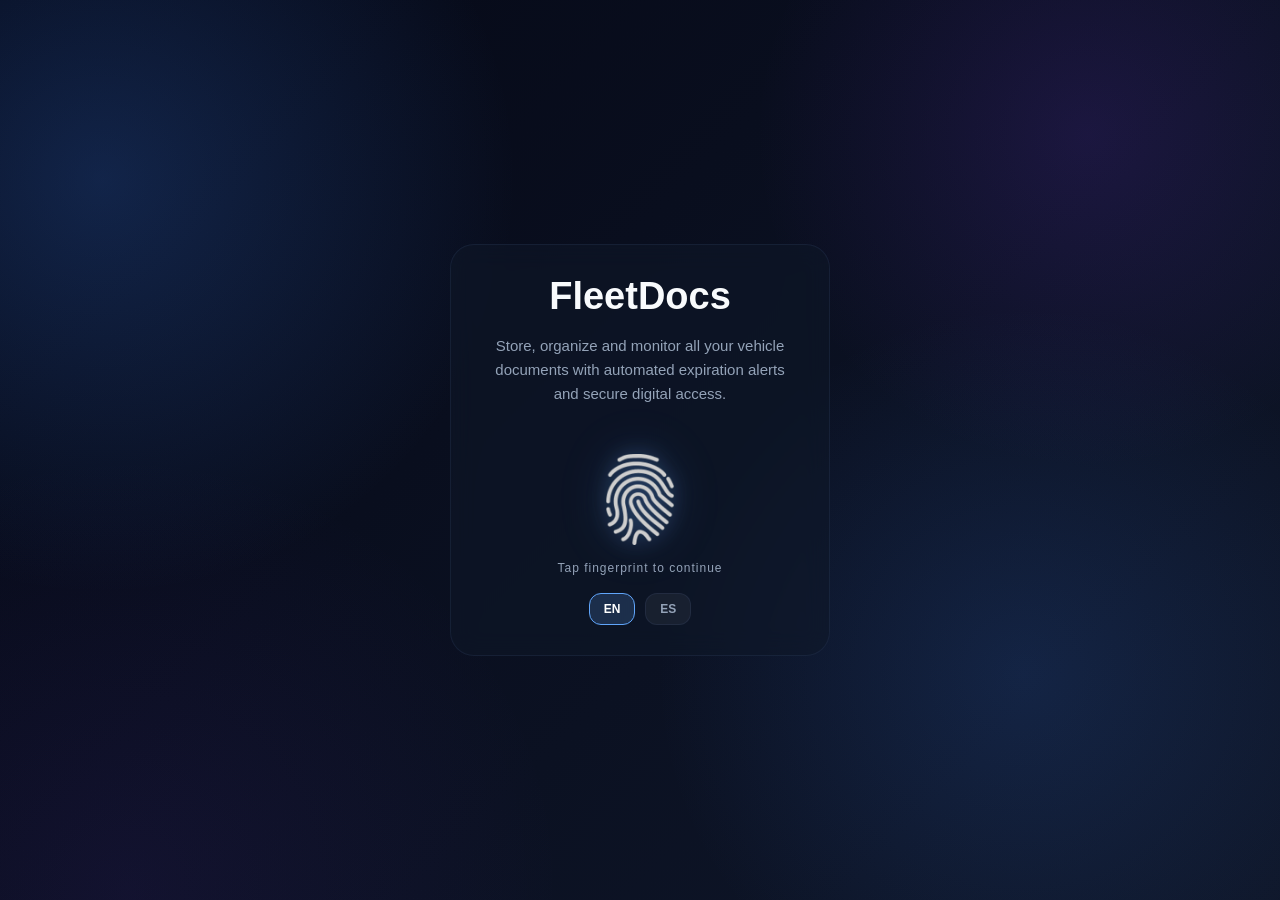
==== commit 685e7522: "Update fingerprint prompt and refactor ingresar function" ====
--- a/index.html
+++ b/index.html
@@ -61,7 +61,7 @@
             <p
                 id="touchText"
                 class="touch-text">
-                Fingerprint to continue
+                Tap fingerprint to continue
             </p>
 
             <!-- Language selector -->
@@ -97,7 +97,7 @@
                     "Store, organize and monitor all your vehicle documents with automated expiration alerts and secure digital access.",
 
                 touch:
-                    "Fingerprint to continue"
+                    "Tap fingerprint to continue"
 
             },
 
@@ -148,12 +148,13 @@
 
         setLanguage(savedLanguage);
 
-        function ingresar(){
+       async function ingresar(){
 
-            window.location.href =
-                "dashboard.html";
+    // Future biometric auth
 
-        }
+    window.location.href = "dashboard.html";
+
+}
 
         if("serviceWorker" in navigator){
 
